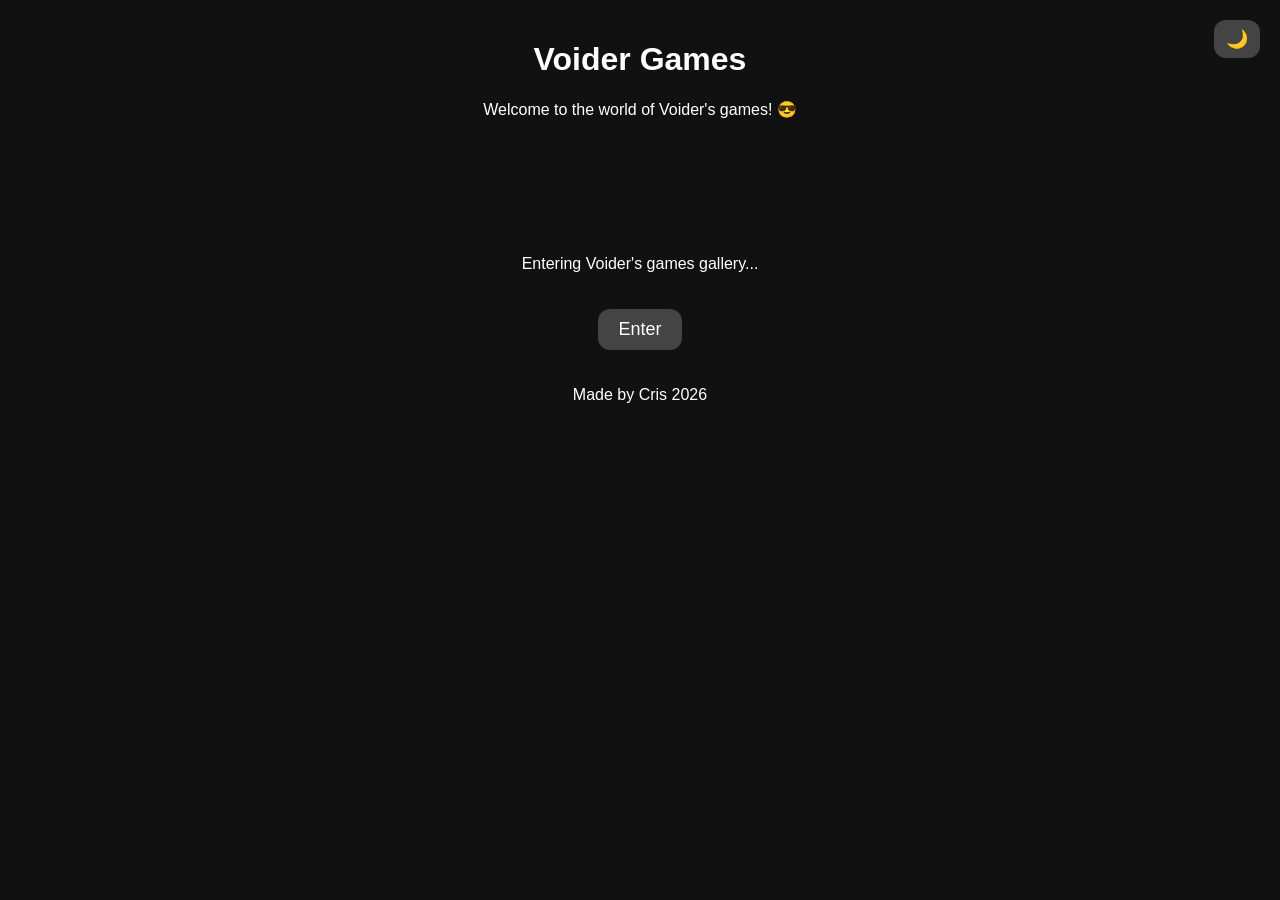
==== index.html @ 2454ccfa "Add files via upload" ====
<!DOCTYPE html>
<html lang="en">
<head>
    <meta charset="UTF-8">
    <meta name="viewport" content="width=device-width, initial-scale=1.0">
    <title>Voidder's wiki</title>
    <link rel="stylesheet" href="voider_style.css">
</head>
<body>

    <!-- BOTÓN DARK / LIGHT -->
    <button id="themeToggle">🌙</button>

    <!-- HEADER -->
    <header>
        <h1>Voider Games</h1>
        <p>Welcome to the world of Voider's games! 😎</p>
    </header>

    <!-- INTRO -->
    <section id="introSection">
        <p id="introText">Entering Voider's games gallery...</p>
        <button id="startBtn">Enter</button>
    </section>

    <!-- GALERÍA DE JUEGOS -->
    <section id="gamesSection" style="display: none;">
        <h2 style="text-align: center;">Games</h2>

        <!-- FILTROS -->
        <div class="filters" style="text-align: center; margin-bottom: 20px;">
            <button class="filter-btn" data-filter="all">All</button>
            <button class="filter-btn" data-filter="arcade">Arcade</button>
            <button class="filter-btn" data-filter="puzzle">Puzzle</button>
            <button class="filter-btn" data-filter="horror">Horror</button>
        </div>

        <!-- GALERÍA -->
        <div class="gallery" style="display: flex; flex-wrap: wrap; justify-content: center; gap: 20px;">

            <!-- Fun Clicker -->
            <div class="game-card horror"
                 data-name="Fun Clicker"
                 data-desc="An pretty 'normal' clikcer game"
                 data-sound="sounds/funclicker.mp3">
                <a href="Fun_Clicker.html" target="_blank">
                    <img src="FunClicker.png" alt="Fun Clicker" style="width: 200px;">
                </a>
            </div>

            <!-- Puzzle Fun -->
            <div class="game-card puzzle"
                 data-name="Puzzle Fun"
                 data-desc="Solve tricky puzzles!"
                 data-sound="sounds/puzzle.mp3">
                <a href="Games/Puzzle.html" target="_blank">
                    <img src="Games/Puzzle.png" alt="Puzzle Fun" style="width: 200px;">
                </a>
            </div>

            <!-- Scary Night -->
            <div class="game-card horror"
                 data-name="Scary Night"
                 data-desc="Face your fears!"
                 data-sound="sounds/horror.mp3">
                <a href="Games/Horror.html" target="_blank">
                    <img src="Games/Horror.png" alt="Scary Night" style="width: 200px;">
                </a>
            </div>

            <!-- ESPACIOS PARA MÁS JUEGOS -->
            <div class="game-card arcade" data-name="Game X" data-desc="Description here" data-sound="sounds/gameX.mp3">
                <a href="Games/GameX.html" target="_blank">
                    <img src="Games/GameX.png" alt="Game X" style="width: 200px;">
                </a>
            </div>

            <div class="game-card puzzle" data-name="Game Y" data-desc="Description here" data-sound="sounds/gameY.mp3">
                <a href="Games/GameY.html" target="_blank">
                    <img src="Games/GameY.png" alt="Game Y" style="width: 200px;">
                </a>
            </div>

        </div>
    </section>

    <!-- FOOTER -->
    <footer>
        <p>Made by Cris 2026</p>
    </footer>

    <!-- JS -->
    <script src="voider.js"></script>
    <script src="script_main.js"></script>
</body>
</html>
---- voider_style.css ----
/* ======================
   GLOBAL
====================== */
body {
    font-family: Arial, sans-serif;
    margin: 0;
    padding: 0;
    background-color: #111;
    color: #fff;
    transition: background 0.3s, color 0.3s;
}

body.light {
    background-color: #f5f5f5;
    color: #111;
}

header, footer {
    text-align: center;
    padding: 20px;
}

button {
    cursor: pointer;
}

/* ======================
   DARK / LIGHT TOGGLE
====================== */
#themeToggle {
    position: fixed;
    top: 20px;
    right: 20px;
    padding: 8px 12px;
    border: none;
    border-radius: 12px;
    background-color: #444;
    color: white;
    font-size: 18px;
    z-index: 1000;
    transition: background 0.2s, transform 0.2s;
}

#themeToggle:hover {
    background-color: #666;
    transform: scale(1.1);
}

/* ======================
   INTRO
====================== */
#introSection {
    text-align: center;
    margin-top: 100px;
    transition: opacity 0.5s;
}

#startBtn {
    margin-top: 20px;
    padding: 10px 20px;
    font-size: 18px;
    border: none;
    border-radius: 12px;
    background-color: #444;
    color: white;
    transition: transform 0.2s, background 0.2s;
}

#startBtn:hover {
    background-color: #666;
    transform: scale(1.05);
}

/* ======================
   GALERÍA
====================== */
.gallery {
    display: flex;          /* Visible desde el inicio */
    flex-wrap: wrap;
    gap: 20px;
    justify-content: center;
    margin: 20px 0;
}

.game-card {
    width: 180px;
    background-color: #222;
    border-radius: 16px;
    text-align: center;
    padding: 10px;
    color: white;
    cursor: pointer;
    transition: transform 0.2s, filter 0.2s;
}

.game-card:hover {
    transform: scale(1.05);
    filter: brightness(1.2);
}

.game-card img {
    width: 100%;
    height: auto;
    border-radius: 12px;
    transition: transform 0.2s;
}

.game-card img:hover {
    transform: scale(1.05);
}

.play-btn {
    display: inline-block;
    margin-top: 8px;
    padding: 6px 12px;
    background-color: #444;
    color: white;
    border-radius: 12px;
    text-decoration: none;
    font-weight: bold;
    transition: transform 0.2s, background 0.2s;
}

.play-btn:hover {
    transform: scale(1.1);
    background-color: #666;
}

/* ======================
   FILTROS
====================== */
.filters {
    text-align: center;
    margin: 20px 0;
}

.filter-btn {
    margin: 5px;
    padding: 6px 12px;
    border-radius: 12px;
    border: none;
    background-color: #444;
    color: white;
    font-weight: bold;
    cursor: pointer;
    transition: background 0.2s;
}

.filter-btn:hover,
.filter-btn.active {
    background-color: #666;
}

/* ======================
   CENTRADO H2
====================== */
h2 {
    text-align: center;
}

/* ======================
   OCULTAR ELEMENTOS OPCIONALES
====================== */
.character-hidden {
    display: none !important;
}
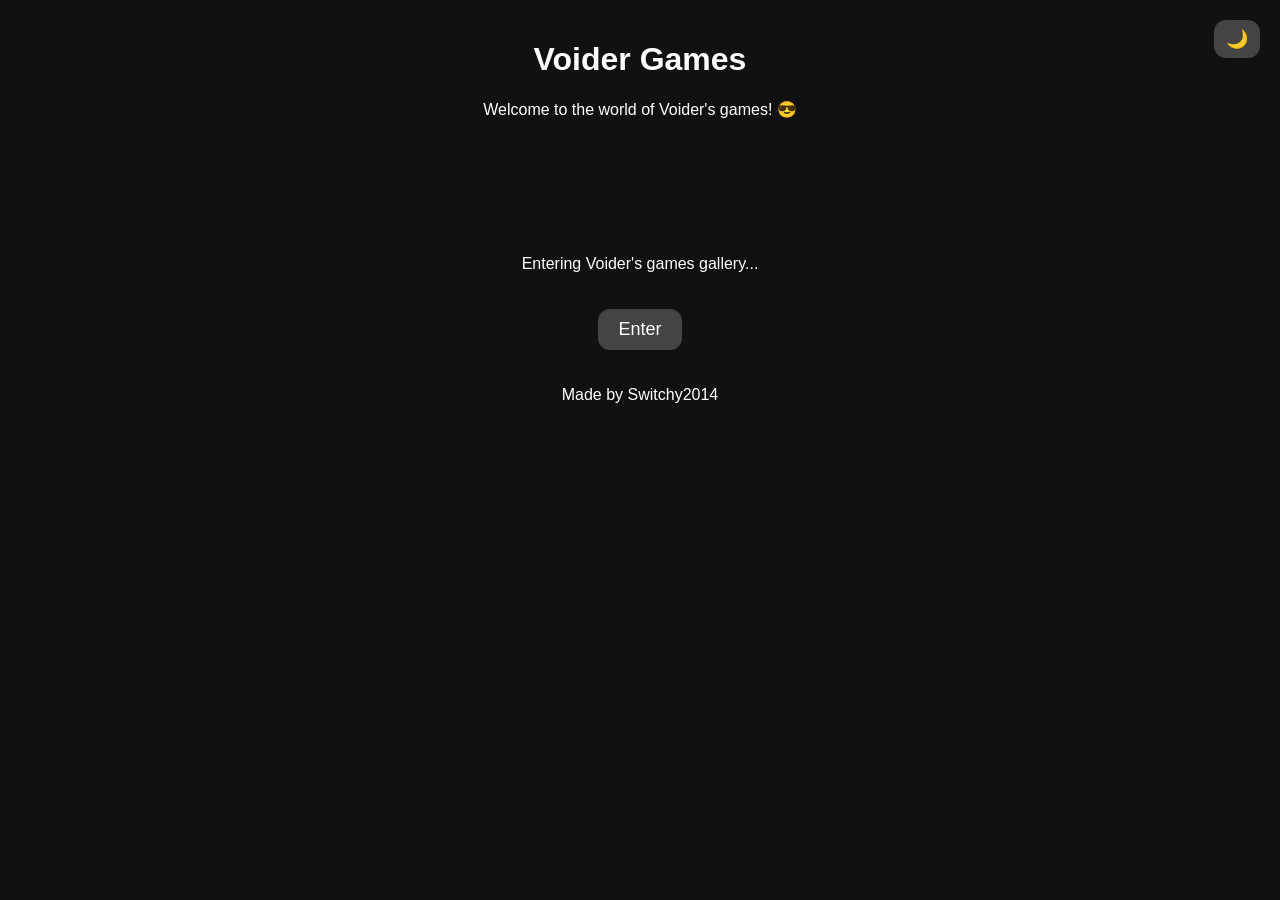
==== commit d54858f0: "Update index.html" ====
--- a/index.html
+++ b/index.html
@@ -48,45 +48,13 @@
                 </a>
             </div>
 
-            <!-- Puzzle Fun -->
-            <div class="game-card puzzle"
-                 data-name="Puzzle Fun"
-                 data-desc="Solve tricky puzzles!"
-                 data-sound="sounds/puzzle.mp3">
-                <a href="Games/Puzzle.html" target="_blank">
-                    <img src="Games/Puzzle.png" alt="Puzzle Fun" style="width: 200px;">
-                </a>
-            </div>
-
-            <!-- Scary Night -->
-            <div class="game-card horror"
-                 data-name="Scary Night"
-                 data-desc="Face your fears!"
-                 data-sound="sounds/horror.mp3">
-                <a href="Games/Horror.html" target="_blank">
-                    <img src="Games/Horror.png" alt="Scary Night" style="width: 200px;">
-                </a>
-            </div>
-
-            <!-- ESPACIOS PARA MÁS JUEGOS -->
-            <div class="game-card arcade" data-name="Game X" data-desc="Description here" data-sound="sounds/gameX.mp3">
-                <a href="Games/GameX.html" target="_blank">
-                    <img src="Games/GameX.png" alt="Game X" style="width: 200px;">
-                </a>
-            </div>
-
-            <div class="game-card puzzle" data-name="Game Y" data-desc="Description here" data-sound="sounds/gameY.mp3">
-                <a href="Games/GameY.html" target="_blank">
-                    <img src="Games/GameY.png" alt="Game Y" style="width: 200px;">
-                </a>
-            </div>
-
+            
         </div>
     </section>
 
     <!-- FOOTER -->
     <footer>
-        <p>Made by Cris 2026</p>
+        <p>Made by Switchy2014</p>
     </footer>
 
     <!-- JS -->
@@ -94,3 +62,5 @@
     <script src="script_main.js"></script>
 </body>
 </html>
+
+
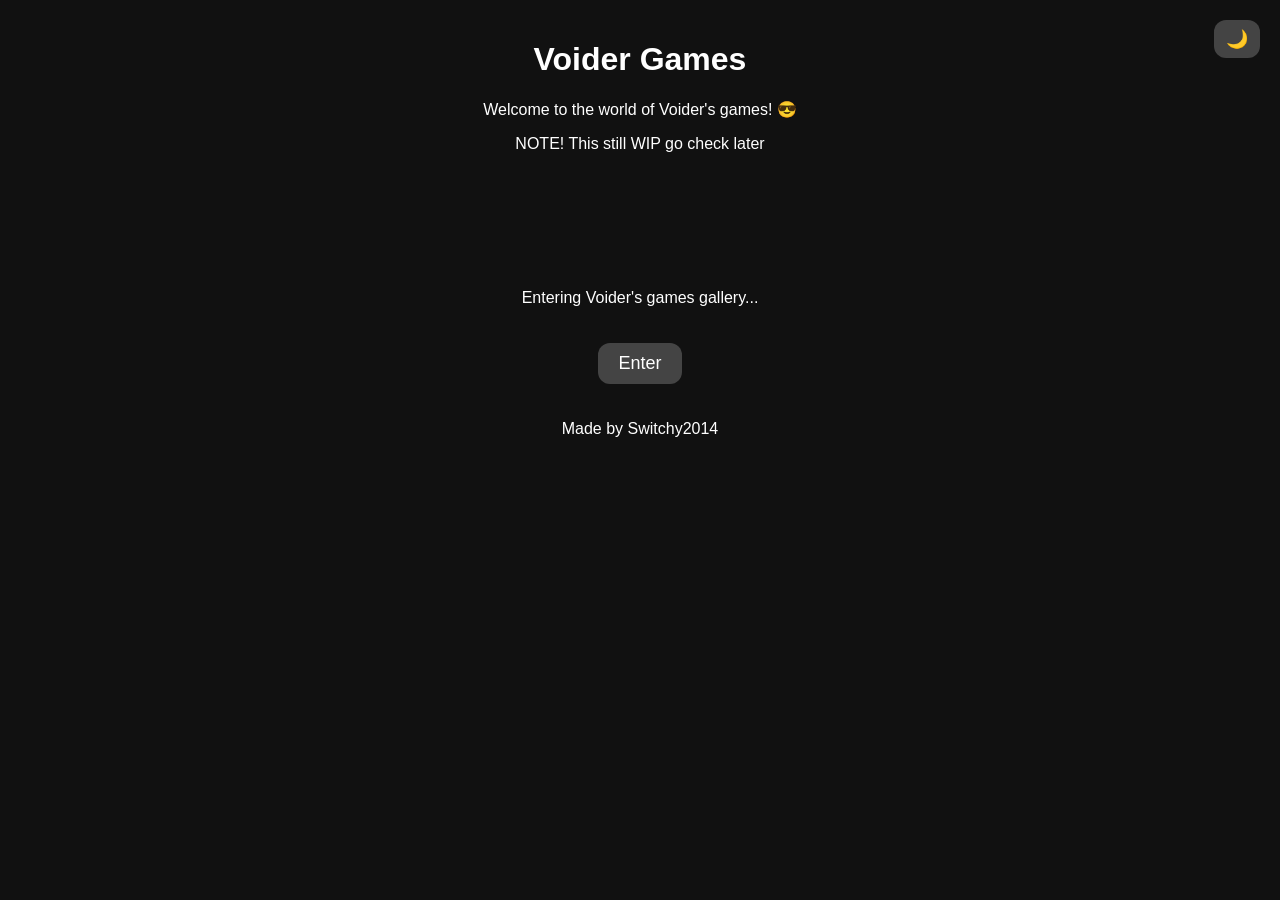
==== commit cc9ff59d: "Update index.html" ====
--- a/index.html
+++ b/index.html
@@ -15,6 +15,7 @@
     <header>
         <h1>Voider Games</h1>
         <p>Welcome to the world of Voider's games! 😎</p>
+        <p>NOTE! This still WIP go check later</p>
     </header>
 
     <!-- INTRO -->
@@ -64,3 +65,4 @@
 </html>
 
 
+
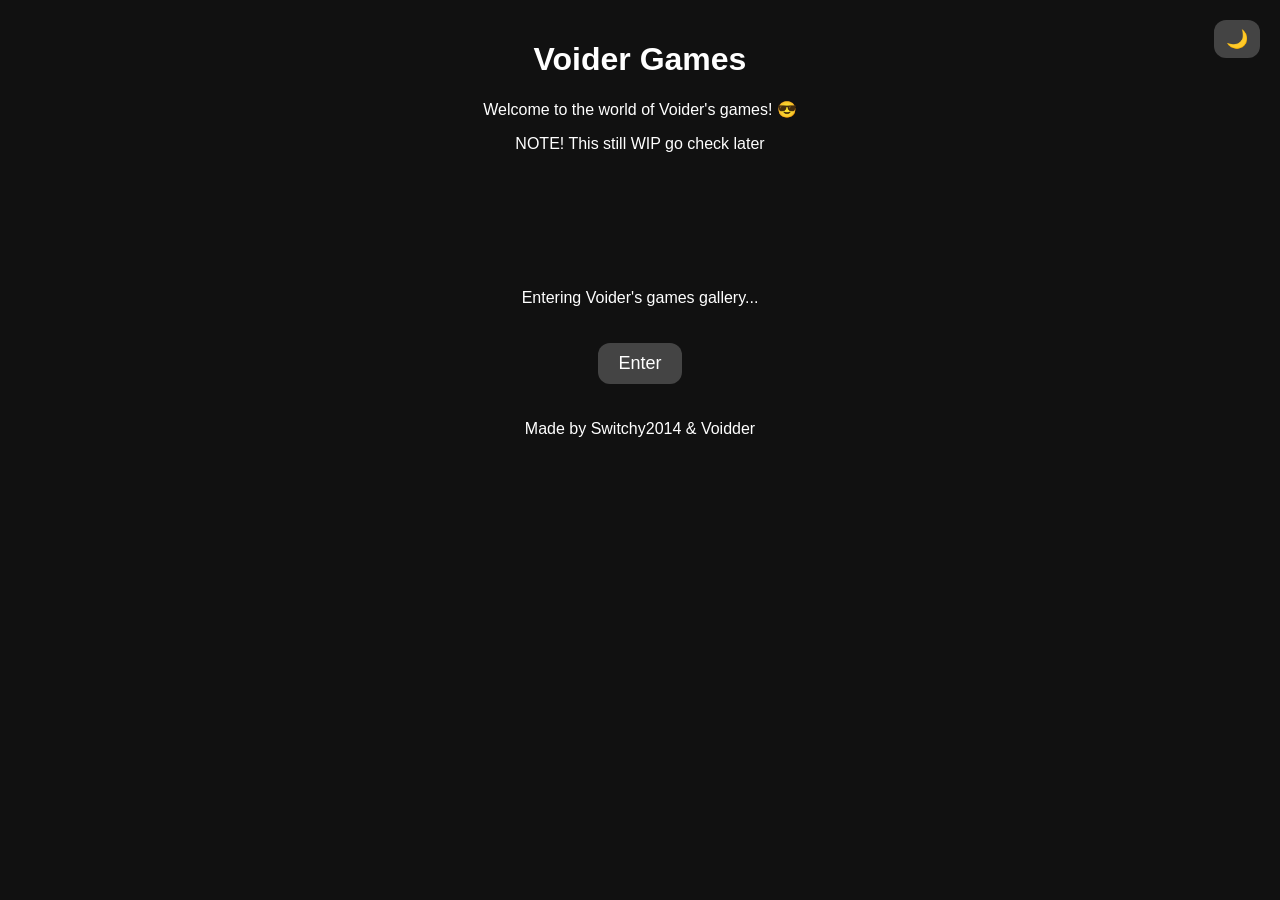
==== commit b559e684: "Update index.html" ====
--- a/index.html
+++ b/index.html
@@ -55,7 +55,7 @@
 
     <!-- FOOTER -->
     <footer>
-        <p>Made by Switchy2014</p>
+        <p>Made by Switchy2014 & Voidder</p>
     </footer>
 
     <!-- JS -->
@@ -66,3 +66,4 @@
 
 
 
+
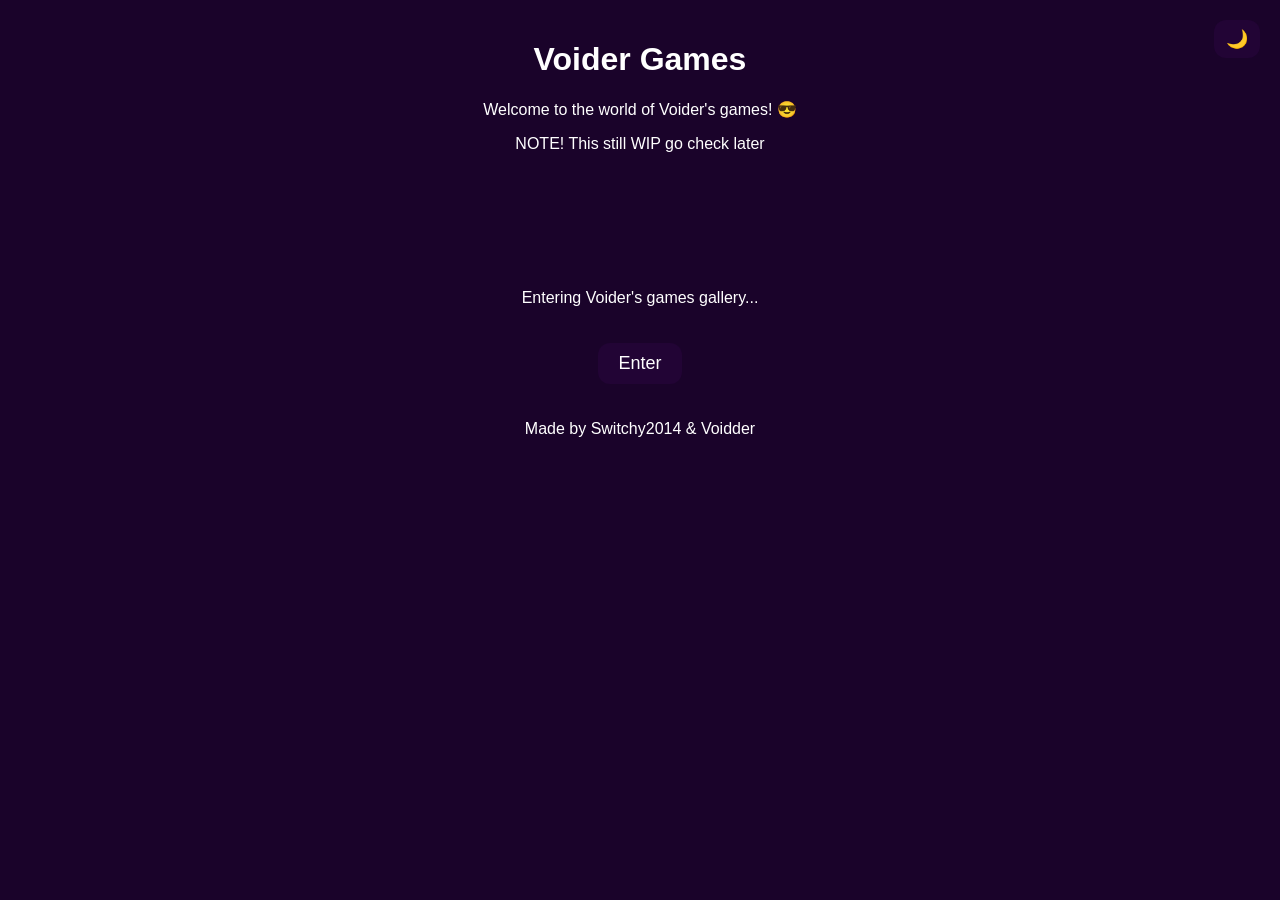
==== commit e7d86334: "Update index.html" ====
--- a/index.html
+++ b/index.html
@@ -31,8 +31,6 @@
         <!-- FILTROS -->
         <div class="filters" style="text-align: center; margin-bottom: 20px;">
             <button class="filter-btn" data-filter="all">All</button>
-            <button class="filter-btn" data-filter="arcade">Arcade</button>
-            <button class="filter-btn" data-filter="puzzle">Puzzle</button>
             <button class="filter-btn" data-filter="horror">Horror</button>
         </div>
 
@@ -46,6 +44,15 @@
                  data-sound="sounds/funclicker.mp3">
                 <a href="Fun_Clicker.html" target="_blank">
                     <img src="FunClicker.png" alt="Fun Clicker" style="width: 200px;">
+                </a>
+            </div>
+            <!-- Farmer -->
+            <div class="game-card horror"
+                 data-name="Space station"
+                 data-desc="Avoid the monsters that are trying to kill you on the space"
+                 data-sound="sounds/space.mp3">
+                <a href="space.html" target="_blank">
+                    <img src="Space.png" alt="Farmer" style="width: 200px;">
                 </a>
             </div>
 
@@ -67,3 +74,4 @@
 
 
 
+
--- a/voider_style.css
+++ b/voider_style.css
@@ -5,14 +5,14 @@
     font-family: Arial, sans-serif;
     margin: 0;
     padding: 0;
-    background-color: #111;
+    background-color: #1a032a;
     color: #fff;
     transition: background 0.3s, color 0.3s;
 }
 
 body.light {
-    background-color: #f5f5f5;
-    color: #111;
+    background-color: #4c128e;
+    color: #ffffff;
 }
 
 header, footer {
@@ -34,7 +34,7 @@
     padding: 8px 12px;
     border: none;
     border-radius: 12px;
-    background-color: #444;
+    background-color: #220435;
     color: white;
     font-size: 18px;
     z-index: 1000;
@@ -42,7 +42,7 @@
 }
 
 #themeToggle:hover {
-    background-color: #666;
+    background-color: #4f097d;
     transform: scale(1.1);
 }
 
@@ -61,13 +61,13 @@
     font-size: 18px;
     border: none;
     border-radius: 12px;
-    background-color: #444;
+    background-color: #220435;
     color: white;
     transition: transform 0.2s, background 0.2s;
 }
 
 #startBtn:hover {
-    background-color: #666;
+    background-color: #4f097d;
     transform: scale(1.05);
 }
 
@@ -84,7 +84,7 @@
 
 .game-card {
     width: 180px;
-    background-color: #222;
+    background-color: #0e0112;
     border-radius: 16px;
     text-align: center;
     padding: 10px;
@@ -113,7 +113,7 @@
     display: inline-block;
     margin-top: 8px;
     padding: 6px 12px;
-    background-color: #444;
+    background-color: #210429;
     color: white;
     border-radius: 12px;
     text-decoration: none;
@@ -123,7 +123,7 @@
 
 .play-btn:hover {
     transform: scale(1.1);
-    background-color: #666;
+    background-color: #880caa;
 }
 
 /* ======================
@@ -139,7 +139,7 @@
     padding: 6px 12px;
     border-radius: 12px;
     border: none;
-    background-color: #444;
+    background-color: #160121;
     color: white;
     font-weight: bold;
     cursor: pointer;
@@ -148,7 +148,7 @@
 
 .filter-btn:hover,
 .filter-btn.active {
-    background-color: #666;
+    background-color: #48085e;
 }
 
 /* ======================
@@ -164,3 +164,25 @@
 .character-hidden {
     display: none !important;
 }
+#aboutGame p, #trivia p, #play p {
+    text-align: center;
+}
+
+
+#gameGallery img:hover {
+    transform: scale(1.05);  /* leve zoom al pasar el mouse */
+    filter: brightness(1.2);  /* más brillante al hover */
+    cursor: pointer;
+}
+#gameGallery img {
+    width: 180px;       /* tamaño grande pero no gigante */
+    max-width: 80%;     /* nunca se salga de la pantalla en móviles */
+    height: auto;       /* mantiene proporciones */
+    border-radius: 10px; /* opcional: bordes redondeados */
+    transition: transform 0.3s, filter 0.3s; /* para hover */
+    display: block;
+}
+/* Centrar las listas y párrafos de secciones */
+#trivia, #play {
+    text-align: center;
+}
